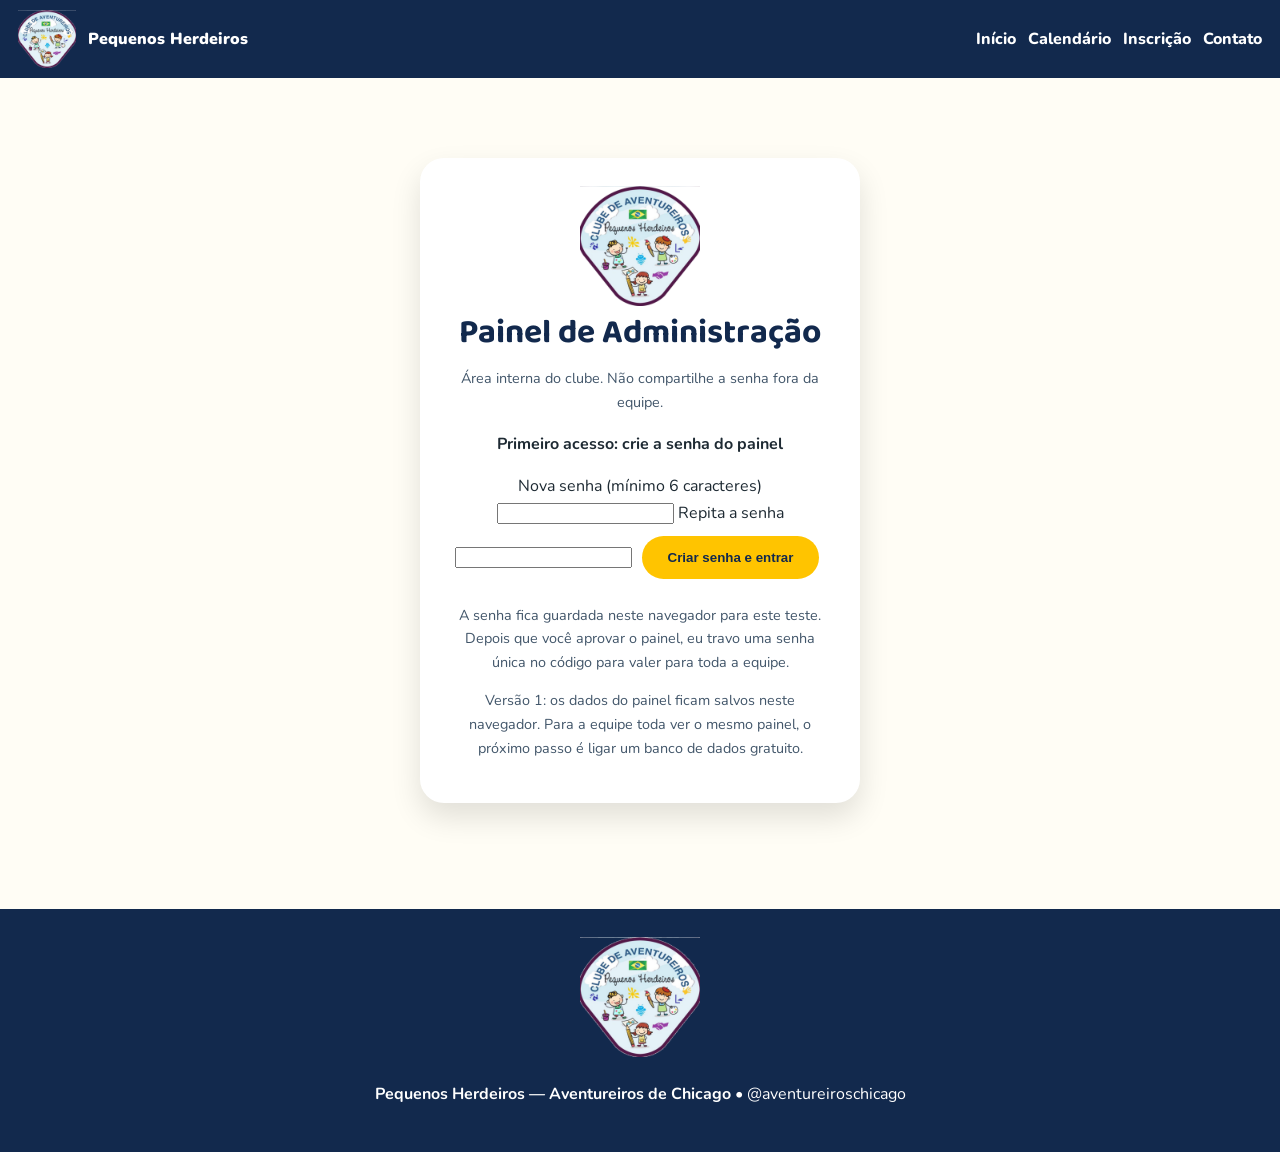
==== admin.html @ ea9294a8 "Publicar admin.html e enviar-fotos.html" ====
<!DOCTYPE html>
<html lang="pt-BR">
<head>
<meta charset="utf-8"><meta name="viewport" content="width=device-width, initial-scale=1">
<title>Painel de Administração — Pequenos Herdeiros Chicago</title>
<link href="https://fonts.googleapis.com/css2?family=Baloo+2:wght@600;800&family=Nunito:wght@400;700;900&display=swap" rel="stylesheet">
<link rel="stylesheet" href="style.css">
<style>
@keyframes fadeUp{from{opacity:0;transform:translateY(14px)}to{opacity:1;transform:translateY(0)}}
@keyframes floaty{0%,100%{transform:translateY(0)}50%{transform:translateY(-8px)}}
@keyframes pop{0%{transform:scale(.97)}60%{transform:scale(1.02)}100%{transform:scale(1)}}
@keyframes shine{0%{background-position:0% 50%}50%{background-position:100% 50%}100%{background-position:0% 50%}}
.admin-wrap{max-width:1020px;margin:0 auto;padding:10px 20px 36px}
.admin-hero{background:linear-gradient(135deg,#12294d,#1573b8,#1f9d63,#ffc400);background-size:300% 300%;animation:shine 10s ease infinite;color:#fff;border-radius:28px;padding:22px;text-align:center;margin-top:16px}
.admin-hero img{width:110px;animation:floaty 3s ease-in-out infinite;filter:drop-shadow(0 10px 18px rgba(0,0,0,.35))}
.admin-hero h2{color:#fff;margin:8px 0 4px}
.admin-hero p{margin:0}
.tabs{display:flex;gap:8px;flex-wrap:wrap;margin:18px 0}
.tab-btn{background:#fff;border:2px solid var(--navy);color:var(--navy);padding:10px 16px;border-radius:999px;font-weight:900;cursor:pointer;transition:transform .15s,background .15s}
.tab-btn:hover{transform:translateY(-2px) scale(1.03)}
.tab-btn.active{background:var(--navy);color:#fff;animation:pop .3s ease both}
.tab-btn.main{background:var(--yellow);border-color:var(--yellow);color:#12294d}
.tab-panel{display:none}
.tab-panel.active{display:block;animation:fadeUp .4s ease both}
.login-card{max-width:440px;margin:40px auto;background:#fff;border-radius:24px;padding:28px;box-shadow:0 14px 30px rgba(0,0,0,.12);text-align:center;animation:fadeUp .5s ease both}
.login-card img{width:120px;animation:floaty 3s ease-in-out infinite}
.small{font-size:.9rem;color:#42566a}
.grid2{display:grid;grid-template-columns:1fr 1fr;gap:16px}
@media(max-width:700px){.grid2{grid-template-columns:1fr}}
.box{background:#fff;border-radius:22px;padding:20px;box-shadow:0 10px 24px rgba(0,0,0,.08);margin-bottom:16px;transition:transform .2s,box-shadow .2s;animation:fadeUp .4s ease both}
.box:hover{transform:translateY(-3px);box-shadow:0 16px 32px rgba(0,0,0,.14)}
.box h3{margin-top:0}
table{font-size:.95rem}
.status{padding:6px;border-radius:8px;border:2px solid #dbe4ea}
.badge{display:inline-block;background:#eaf6ff;padding:4px 10px;border-radius:999px;font-weight:900;font-size:.85rem}
.btn-small{padding:8px 14px;font-size:.9rem;margin:4px 4px 4px 0}
.danger{background:#c0392b;color:#fff;border:0;padding:8px 14px;border-radius:999px;font-weight:900;cursor:pointer}
.photo-grid{display:grid;grid-template-columns:repeat(auto-fit,minmax(160px,1fr));gap:12px}
.photo-grid img{width:100%;height:180px;object-fit:cover;border-radius:16px;transition:transform .2s}
.photo-grid img:hover{transform:scale(1.04) rotate(-1deg)}
.photo-grid figure{margin:0}
.photo-grid figcaption{font-size:.85rem;font-weight:800;text-align:center;margin-top:6px}
.highlight-preview{background:linear-gradient(135deg,#12294d,#1573b8);color:#fff;border-radius:24px;padding:24px;text-align:center}
.highlight-preview img{width:100%;max-height:320px;object-fit:cover;border-radius:16px}
.btn{transition:transform .15s}
.btn:hover{transform:scale(1.04)}
</style>
</head>
<body>
<header>
<a class="logo" href="index.html"><img src="assets/logo.png" alt="Logo Pequenos Herdeiros"> Pequenos Herdeiros</a>
<nav><a href="index.html">Início</a><a href="calendario.html">Calendário</a><a href="inscricao.html">Inscrição</a><a href="contato.html">Contato</a></nav>
</header>

<main class="admin-wrap">
<!-- LOGIN -->
<section id="login-screen">
<div class="login-card">
<img src="assets/logo.png" alt="Logo Pequenos Herdeiros">
<h2>Painel de Administração</h2>
<p class="small">Área interna do clube. Não compartilhe a senha fora da equipe.</p>
<div id="create-box" style="display:none">
<p><strong>Primeiro acesso: crie a senha do painel</strong></p>
<label style="text-align:left">Nova senha (mínimo 6 caracteres)</label>
<input type="password" id="new-pass" autocomplete="new-password">
<label style="text-align:left">Repita a senha</label>
<input type="password" id="new-pass2" autocomplete="new-password">
<button class="btn" type="button" onclick="createPassword()" style="background:var(--yellow);color:#12294d;border:0;cursor:pointer">Criar senha e entrar</button>
<p class="small">A senha fica guardada neste navegador para este teste. Depois que você aprovar o painel, eu travo uma senha única no código para valer para toda a equipe.</p>
</div>
<div id="login-box" style="display:none">
<label style="text-align:left">Senha do painel</label>
<input type="password" id="login-pass" autocomplete="current-password" onkeydown="if(event.key==='Enter')doLogin()">
<button class="btn" type="button" onclick="doLogin()" style="background:var(--yellow);color:#12294d;border:0;cursor:pointer">Entrar</button>
<p id="login-error" style="color:#c0392b;font-weight:900"></p>
</div>
<p class="small">Versão 1: os dados do painel ficam salvos neste navegador. Para a equipe toda ver o mesmo painel, o próximo passo é ligar um banco de dados gratuito.</p>
</div>
</section>

<!-- PANEL -->
<section id="panel-screen" style="display:none">
<div class="admin-hero">
<img src="assets/logo.png" alt="Logo Pequenos Herdeiros">
<h2>Painel do clube</h2>
<p>Secretária • Atividades • Ideias • Fotos • Destaques — tudo em um lugar, com alegria de criança.</p>
</div>
<div style="display:flex;justify-content:space-between;align-items:center;flex-wrap:wrap;gap:10px;margin-top:14px">
<div><a class="btn" href="index.html" style="background:#fff;color:var(--navy)">Ver o site</a> <button class="btn" type="button" onclick="logout()" style="background:#c0392b;color:#fff;border:0;cursor:pointer">Sair</button></div>
</div>

<div class="tabs">
<button class="tab-btn active" onclick="showTab('secretaria',this)">Secretária</button>
<button class="tab-btn" onclick="showTab('atividades',this)">Atividades</button>
<button class="tab-btn" onclick="showTab('ideias',this)">Ideias</button>
<button class="tab-btn main" onclick="showTab('fotos',this)">Fotos ★ principal</button>
<button class="tab-btn" onclick="showTab('destaques',this)">Destaques</button>
</div>

<!-- SECRETARIA -->
<div id="tab-secretaria" class="tab-panel active">
<div class="box">
<h3>Próximo encontro</h3>
<p><span class="badge">NOV 07 • SÁBADO • 11:30h</span> <strong>My Family</strong> — 1032 Maple Ave, Downers Grove, IL 60515, na capela.</p>
<p class="small">Little Lamb — Special Helper • Eager Beaver — Pets • Sun Beam — Road Safety. Busy Bee, Builder e Helping Hand: confirmar com a diretora, sem inventar especialidade.</p>
<div class="links">
<a href="https://mail.google.com/" target="_blank" rel="noopener">Abrir Gmail do clube — inscrições</a>
<a href="contato.html">Contatos: diretora Tânia, pastor João Júnior, Instagram, Thaiane por último</a>
<a href="calendario.html">Ver calendário completo</a>
<a href="https://www.instagram.com/aventureiroschicago" target="_blank" rel="noopener">Instagram @aventureiroschicago</a>
</div>
</div>

<div class="grid2">
<div class="box">
<h3>Criança nova</h3>
<p class="small">Cadastre quem visitou ou se inscreveu. O nome completo fica só aqui dentro — no site e no Instagram, use só o primeiro nome e só com autorização dos pais.</p>
<form onsubmit="addFamilia(event)">
<label>Nome da criança</label><input id="f-crianca" required>
<label>Idade</label><select id="f-idade"><option>4</option><option>5</option><option>6</option><option>7</option><option>8</option><option>9</option></select>
<label>Classe</label><select id="f-classe"><option>Little Lamb — 4</option><option>Eager Beaver — 5</option><option>Busy Bee — 6</option><option>Sun Beam — 7</option><option>Builder — 8</option><option>Helping Hand — 9</option><option>Multilevel</option></select>
<label>Responsável</label><input id="f-resp" required>
<label>WhatsApp do responsável</label><input id="f-tel">
<label>E-mail do responsável</label><input id="f-email" type="email">
<label>Data da visita</label><input id="f-visita" type="date">
<button type="submit">Salvar criança nova</button>
</form>
</div>
<div class="box">
<h3>Como acompanhar</h3>
<p>Depois de salvar, a família aparece na lista abaixo. Marque o status e anote o último contato.</p>
<p><strong>Visitou 1x</strong> → mande mensagem em até 2 dias.<br><strong>Inscrita</strong> → confirme a classe e o próximo encontro.<br><strong>Precisa retorno</strong> → ligue ou mande WhatsApp.<br><strong>Acompanhando</strong> → família já está participando.</p>
<button class="btn btn-green" type="button" onclick="exportCSV()" style="border:0;cursor:pointer">Exportar lista (CSV)</button>
<p class="small">O CSV baixa um arquivo para você abrir no Excel / Planilhas.</p>
</div>
</div>

<div class="box">
<h3>Acompanhamento das famílias</h3>
<div style="overflow-x:auto">
<table><thead><tr><th>Criança</th><th>Idade / Classe</th><th>Responsável</th><th>Visita</th><th>Status</th><th>Último contato / Notas</th><th></th></tr></thead>
<tbody id="familias-body"><tr><td colspan="7">Nenhuma família cadastrada ainda.</td></tr></tbody></table>
</div>
</div>
</div>

<!-- ATIVIDADES -->
<div id="tab-atividades" class="tab-panel">
<div class="box">
<h3>Atividades — pelo calendário</h3>
<p class="small">Encontros a cada duas semanas, sábados 11:30h. Adicione uma atividade extra sem apagar o calendário oficial.</p>
<div style="overflow-x:auto">
<table><thead><tr><th>Data</th><th>Atividade</th><th>Tema</th><th>Responsável</th><th></th></tr></thead>
<tbody id="atividades-body"></tbody></table>
</div>
</div>
<div class="box">
<h3>Adicionar atividade</h3>
<form onsubmit="addAtividade(event)">
<label>Data</label><input id="a-data" type="date" required>
<label>Título da atividade</label><input id="a-titulo" required placeholder="Ex.: Ensaio do hino / Gincana em família">
<label>Tema / Bloco</label><select id="a-tema"><option>My God</option><option>My Family</option><option>My World</option><option>My Self</option><option>Especial</option></select>
<label>Responsável</label><input id="a-resp" placeholder="Ex.: Tânia">
<button type="submit">Salvar atividade</button>
</form>
</div>
</div>

<!-- IDEIAS -->
<div id="tab-ideias" class="tab-panel">
<div class="box">
<h3>Ideias para o clube</h3>
<p class="small">Anote ideias de encontro, reel, post, passeio ou novidade. Marque o status para não perder.</p>
<form onsubmit="addIdeia(event)">
<label>Título da ideia</label><input id="i-titulo" required placeholder="Ex.: Reel das crianças ajudando em casa">
<label>Descrição</label><textarea id="i-desc" rows="3"></textarea>
<label>Quem sugeriu</label><input id="i-quem">
<label>Prioridade</label><select id="i-prio"><option>Normal</option><option>Alta</option><option>Para o próximo encontro</option></select>
<button type="submit">Salvar ideia</button>
</form>
</div>
<div class="box"><h3>Lista de ideias</h3><div id="ideias-list"><p class="small">Nenhuma ideia ainda.</p></div></div>
</div>

<!-- FOTOS -->
<div id="tab-fotos" class="tab-panel">
<div class="box" style="border:3px solid var(--yellow)">
<h3>Fotos — principal ★</h3>
<p><strong>Qualquer pessoa pode enviar fotos, sem login.</strong> O acesso compartilhado é só para as fotos. Secretária, atividades, ideias e destaques continuam só com a senha do painel.</p>
<p>Como funciona: a pessoa abre a página de envio, manda as fotos e elas chegam no e-mail do clube para a equipe aprovar. Só depois de aprovadas elas entram no site e no Instagram. Não publique foto de criança sem autorização dos pais.</p>
<p><a class="btn" href="enviar-fotos.html">Abrir página de envio de fotos</a>
<button class="btn btn-green" type="button" onclick="copyPhotoLink()" style="border:0;cursor:pointer">Copiar link de envio</button>
<span id="copy-ok" style="font-weight:900;color:var(--green)"></span></p>
<p class="small">Link: <span id="photo-link-text"></span></p>
</div>
<div class="box">
<h3>Galeria do site</h3>
<div class="photo-grid">
<figure><img src="assets/foto1.jpg" alt="Crianças brincando na casinha"><figcaption>Brincando na natureza</figcaption></figure>
<figure><img src="assets/foto2.jpg" alt="Turma do clube"><figcaption>Turma do clube</figcaption></figure>
<figure><img src="assets/foto-grupo-sorrindo.jpg" alt="Turma sorrindo com troféu"><figcaption>Turma sorrindo</figcaption></figure>
<figure><img src="assets/foto7.jpg" alt="Família na investidura"><figcaption>Família na igreja</figcaption></figure>
<figure><img src="assets/foto8.jpg" alt="Escorregador no parque"><figcaption>No parque</figcaption></figure>
<figure><img src="assets/foto-brincando.jpg" alt="Criança rindo no inflável"><figcaption>Brincando e rindo</figcaption></figure>
<figure><img src="assets/foto5.jpg" alt="Bolha de sabão"><figcaption>Bolha de sabão</figcaption></figure>
<figure><img src="assets/foto3.jpg" alt="Investidura"><figcaption>Investidura</figcaption></figure>
</div>
</div>
<div class="box">
<h3>Adicionar foto aqui no painel (teste)</h3>
<p class="small">Escolha fotos do seu aparelho para pré-visualizar. Nesta versão 1 elas ficam salvas só neste navegador, como rascunho, e não vão direto para o site — a versão pública é pelo envio por e-mail acima.</p>
<input type="file" id="foto-input" accept="image/*" multiple onchange="addLocalPhotos(event)">
<div class="photo-grid" id="local-photos" style="margin-top:12px"></div>
</div>
</div>

<!-- DESTAQUES -->
<div id="tab-destaques" class="tab-panel">
<div class="box">
<h3>Destaque da semana</h3>
<p class="small">Escolha uma foto e um texto curto para destacar uma criança, uma família ou um momento do clube. Use só o primeiro nome e só com autorização dos pais.</p>
<form onsubmit="addDestaque(event)">
<label>Título do destaque</label><input id="d-titulo" required placeholder="Ex.: Nossa família da semana">
<label>Texto curto</label><textarea id="d-texto" rows="3" required placeholder="Ex.: Uma família que chegou, ficou e já faz parte da nossa aventura."></textarea>
<label>Foto</label><select id="d-foto"><option value="assets/foto7.jpg">Família na igreja — foto7</option><option value="assets/foto-grupo-sorrindo.jpg">Turma sorrindo — grupo</option><option value="assets/foto2.jpg">Turma do clube — foto2</option><option value="assets/foto1.jpg">Brincando na natureza — foto1</option><option value="assets/foto8.jpg">No parque — foto8</option><option value="assets/foto-brincando.jpg">Brincando e rindo — inflável</option></select>
<label>Primeiro nome (opcional)</label><input id="d-nome" placeholder="Só o primeiro nome">
<label><input type="checkbox" id="d-auth" required style="width:auto"> Os pais autorizaram usar esta foto e este destaque.</label>
<button type="submit">Salvar destaque</button>
</form>
</div>
<div class="box"><h3>Pré-visualização</h3><div id="destaque-preview"><p class="small">Salve um destaque para ver como ele fica.</p></div></div>
<div class="box"><h3>Destaques salvos</h3><div id="destaques-list"><p class="small">Nenhum destaque ainda.</p></div></div>
</div>

<p class="small" style="text-align:center">Painel v1 — dados salvos neste navegador. Não publique nomes completos de crianças, escola ou endereço. Fotos só com autorização dos pais.</p>
</section>
</main>
<footer><img src="assets/logo.png" alt="Logo Pequenos Herdeiros"><p><strong>Pequenos Herdeiros — Aventureiros de Chicago</strong> • @aventureiroschicago</p></footer>

<script>
async function sha256(str){
  const buf = await crypto.subtle.digest('SHA-256', new TextEncoder().encode(str));
  return [...new Uint8Array(buf)].map(b=>b.toString(16).padStart(2,'0')).join('');
}
function showLogin(){
  const has = localStorage.getItem('ph_admin_hash');
  document.getElementById('login-screen').style.display='block';
  document.getElementById('panel-screen').style.display='none';
  document.getElementById('create-box').style.display = has ? 'none':'block';
  document.getElementById('login-box').style.display = has ? 'block':'none';
}
function showPanel(){
  document.getElementById('login-screen').style.display='none';
  document.getElementById('panel-screen').style.display='block';
  renderAll();
}
async function createPassword(){
  const a=document.getElementById('new-pass').value, b=document.getElementById('new-pass2').value;
  if(a.length<6){alert('A senha precisa ter pelo menos 6 caracteres.');return;}
  if(a!==b){alert('As senhas não são iguais.');return;}
  localStorage.setItem('ph_admin_hash', await sha256(a));
  sessionStorage.setItem('ph_admin_logged','1');
  showPanel();
}
async function doLogin(){
  const v=document.getElementById('login-pass').value;
  const h=await sha256(v);
  if(h===localStorage.getItem('ph_admin_hash')){sessionStorage.setItem('ph_admin_logged','1');showPanel();}
  else{document.getElementById('login-error').textContent='Senha incorreta. Tente de novo.';}
}
function logout(){sessionStorage.removeItem('ph_admin_logged');location.reload();}
function showTab(id,btn){
  document.querySelectorAll('.tab-panel').forEach(el=>el.classList.remove('active'));
  document.getElementById('tab-'+id).classList.add('active');
  document.querySelectorAll('.tab-btn').forEach(el=>el.classList.remove('active'));
  btn.classList.add('active');
}
function load(key,fallback){try{return JSON.parse(localStorage.getItem(key))||fallback;}catch(e){return fallback;}}
function save(key,val){localStorage.setItem(key,JSON.stringify(val));}
function uid(){return Date.now().toString(36)+Math.random().toString(36).slice(2,6);}
function esc(s){return String(s||'').replace(/[&<>"']/g,c=>({'&':'&amp;','<':'&lt;','>':'&gt;','"':'&quot;',"'":'&#39;'}[c]));}

// Famílias
function addFamilia(e){
  e.preventDefault();
  const list=load('ph_familias',[]);
  list.push({id:uid(),crianca:document.getElementById('f-crianca').value,idade:document.getElementById('f-idade').value,classe:document.getElementById('f-classe').value,resp:document.getElementById('f-resp').value,tel:document.getElementById('f-tel').value,email:document.getElementById('f-email').value,visita:document.getElementById('f-visita').value,status:'Visitou 1x',notas:''});
  save('ph_familias',list); e.target.reset(); renderFamilias();
}
function renderFamilias(){
  const list=load('ph_familias',[]);
  const body=document.getElementById('familias-body');
  if(!list.length){body.innerHTML='<tr><td colspan="7">Nenhuma família cadastrada ainda.</td></tr>';return;}
  body.innerHTML=list.map(f=>`<tr><td><strong>${esc(f.crianca)}</strong></td><td>${esc(f.idade)} • ${esc(f.classe)}</td><td>${esc(f.resp)}<br><span class="small">${esc(f.tel||'')} ${esc(f.email||'')}</span></td><td>${esc(f.visita||'—')}</td><td><select class="status" onchange="setStatus('${f.id}',this.value)">${['Visitou 1x','Inscrita','Precisa retorno','Acompanhando'].map(s=>`<option ${s===f.status?'selected':''}>${s}</option>`).join('')}</select></td><td><input value="${esc(f.notas||'')}" placeholder="Último contato / notas" onchange="setNotas('${f.id}',this.value)" style="padding:8px"></td><td><button class="danger" type="button" onclick="delFamilia('${f.id}')">Excluir</button></td></tr>`).join('');
}
function setStatus(id,v){const l=load('ph_familias',[]);const f=l.find(x=>x.id===id);if(f){f.status=v;save('ph_familias',l);}}
function setNotas(id,v){const l=load('ph_familias',[]);const f=l.find(x=>x.id===id);if(f){f.notas=v;save('ph_familias',l);}}
function delFamilia(id){if(!confirm('Excluir esta família da lista?'))return;save('ph_familias',load('ph_familias',[]).filter(x=>x.id!==id));renderFamilias();}
function exportCSV(){
  const list=load('ph_familias',[]);
  const rows=[['Crianca','Idade','Classe','Responsavel','WhatsApp','Email','Visita','Status','Notas']].concat(list.map(f=>[f.crianca,f.idade,f.classe,f.resp,f.tel,f.email,f.visita,f.status,f.notas]));
  const csv=rows.map(r=>r.map(c=>'"'+String(c||'').replace(/"/g,'""')+'"').join(',')).join('\n');
  const a=document.createElement('a');a.href=URL.createObjectURL(new Blob([csv],{type:'text/csv'}));a.download='familias-pequenos-herdeiros.csv';a.click();
}

// Atividades
const SEED_ATIV=[['2026-11-07','Encontro My Family','My Family','Tânia'],['2026-11-21','Encontro My Family','My Family','Tânia'],['2026-12-05','Encontro My Family','My Family','Tânia'],['2026-12-19','Festa de Confraternização | Amigo Secreto','My Family','Tânia'],['2027-01-02','Encontro My World','My World','Tânia']];
function addAtividade(e){
  e.preventDefault();
  const list=load('ph_atividades',null) || SEED_ATIV.map(a=>({id:uid(),data:a[0],titulo:a[1],tema:a[2],resp:a[3]}));
  list.push({id:uid(),data:document.getElementById('a-data').value,titulo:document.getElementById('a-titulo').value,tema:document.getElementById('a-tema').value,resp:document.getElementById('a-resp').value});
  save('ph_atividades',list); e.target.reset(); renderAtividades();
}
function renderAtividades(){
  let list=load('ph_atividades',null);
  if(!list){list=SEED_ATIV.map(a=>({id:uid(),data:a[0],titulo:a[1],tema:a[2],resp:a[3]}));save('ph_atividades',list);}
  list.sort((a,b)=>a.data.localeCompare(b.data));
  document.getElementById('atividades-body').innerHTML=list.map(a=>`<tr><td>${esc(a.data)}</td><td><strong>${esc(a.titulo)}</strong></td><td>${esc(a.tema)}</td><td>${esc(a.resp||'')}</td><td><button class="danger" type="button" onclick="delAtividade('${a.id}')">Excluir</button></td></tr>`).join('');
}
function delAtividade(id){if(!confirm('Excluir esta atividade?'))return;save('ph_atividades',load('ph_atividades',[]).filter(x=>x.id!==id));renderAtividades();}

// Ideias
function addIdeia(e){
  e.preventDefault();
  const list=load('ph_ideias',[]);
  list.unshift({id:uid(),titulo:document.getElementById('i-titulo').value,desc:document.getElementById('i-desc').value,quem:document.getElementById('i-quem').value,prio:document.getElementById('i-prio').value,status:'Nova'});
  save('ph_ideias',list); e.target.reset(); renderIdeias();
}
function renderIdeias(){
  const list=load('ph_ideias',[]);
  const el=document.getElementById('ideias-list');
  if(!list.length){el.innerHTML='<p class="small">Nenhuma ideia ainda.</p>';return;}
  el.innerHTML=list.map(i=>`<div class="box"><strong>${esc(i.titulo)}</strong> <span class="badge">${esc(i.prio)}</span> <span class="badge">${esc(i.status)}</span><p>${esc(i.desc||'')}</p><p class="small">Sugerido por: ${esc(i.quem||'—')}</p><button class="btn-small btn" type="button" onclick="setIdeiaStatus('${i.id}','Em andamento')" style="background:var(--yellow);border:0;cursor:pointer">Em andamento</button><button class="btn-small btn-green btn" type="button" onclick="setIdeiaStatus('${i.id}','Feita')" style="border:0;cursor:pointer">Feita</button><button class="danger" type="button" onclick="delIdeia('${i.id}')">Excluir</button></div>`).join('');
}
function setIdeiaStatus(id,s){const l=load('ph_ideias',[]);const f=l.find(x=>x.id===id);if(f){f.status=s;save('ph_ideias',l);renderIdeias();}}
function delIdeia(id){if(!confirm('Excluir esta ideia?'))return;save('ph_ideias',load('ph_ideias',[]).filter(x=>x.id!==id));renderIdeias();}

// Fotos locais
function addLocalPhotos(e){
  const files=[...e.target.files];
  files.forEach(file=>{
    const reader=new FileReader();
    reader.onload=()=>{
      const img=new Image();
      img.onload=()=>{
        const canvas=document.createElement('canvas');
        const max=800; const ratio=Math.min(1,max/img.width);
        canvas.width=img.width*ratio; canvas.height=img.height*ratio;
        canvas.getContext('2d').drawImage(img,0,0,canvas.width,canvas.height);
        const list=load('ph_fotos_local',[]);
        list.push({id:uid(),name:file.name,data:canvas.toDataURL('image/jpeg',0.8)});
        try{save('ph_fotos_local',list);}catch(err){alert('Esta foto é grande demais para salvar neste navegador. Envie pela página pública de fotos.');return;}
        renderLocalPhotos();
      };
      img.src=reader.result;
    };
    reader.readAsDataURL(file);
  });
}
function renderLocalPhotos(){
  const list=load('ph_fotos_local',[]);
  document.getElementById('local-photos').innerHTML=list.map(p=>`<figure><img src="${p.data}" alt="${esc(p.name)}"><figcaption>${esc(p.name)}</figcaption></figure>`).join('');
}
function copyPhotoLink(){
  const url=location.href.replace(/admin\.html.*$/,'')+'enviar-fotos.html';
  navigator.clipboard.writeText(url).then(()=>{document.getElementById('copy-ok').textContent='Link copiado.';});
}

// Destaques
function addDestaque(e){
  e.preventDefault();
  const list=load('ph_destaques',[]);
  const d={id:uid(),titulo:document.getElementById('d-titulo').value,texto:document.getElementById('d-texto').value,foto:document.getElementById('d-foto').value,nome:document.getElementById('d-nome').value,atual:true};
  list.forEach(x=>x.atual=false); list.unshift(d); save('ph_destaques',list); e.target.reset(); renderDestaques();
}
function renderDestaques(){
  const list=load('ph_destaques',[]);
  const prev=document.getElementById('destaque-preview');
  const cur=list.find(x=>x.atual)||list[0];
  prev.innerHTML=cur?`<div class="highlight-preview"><img src="${esc(cur.foto)}" alt="Foto do destaque"><h3 style="color:#fff">${esc(cur.titulo)}</h3><p>${esc(cur.texto)}</p>${cur.nome?`<p><strong>${esc(cur.nome)}</strong></p>`:''}</div>`:'<p class="small">Salve um destaque para ver como ele fica.</p>';
  document.getElementById('destaques-list').innerHTML=list.length?list.map(d=>`<div class="box"><strong>${esc(d.titulo)}</strong> ${d.atual?'<span class="badge">Atual</span>':''}<p>${esc(d.texto)}</p><button class="btn-small btn" type="button" onclick="setDestaqueAtual('${d.id}')" style="background:var(--yellow);border:0;cursor:pointer">Usar como atual</button><button class="danger" type="button" onclick="delDestaque('${d.id}')">Excluir</button></div>`).join(''):'<p class="small">Nenhum destaque ainda.</p>';
}
function setDestaqueAtual(id){const l=load('ph_destaques',[]);l.forEach(x=>x.atual=(x.id===id));save('ph_destaques',l);renderDestaques();}
function delDestaque(id){if(!confirm('Excluir este destaque?'))return;save('ph_destaques',load('ph_destaques',[]).filter(x=>x.id!==id));renderDestaques();}

function renderAll(){renderFamilias();renderAtividades();renderIdeias();renderLocalPhotos();renderDestaques();document.getElementById('photo-link-text').textContent=location.href.replace(/admin\.html.*$/,'')+'enviar-fotos.html';}
if(sessionStorage.getItem('ph_admin_logged')==='1'){showPanel();}else{showLogin();}
</script>
</body>
</html>
---- style.css ----
:root{--navy:#12294d;--blue:#1573b8;--yellow:#ffc400;--pink:#ff5d8f;--green:#1f9d63;--text:#1e2a33}
*{box-sizing:border-box} body{margin:0;font-family:'Nunito',system-ui,Arial,sans-serif;color:var(--text);line-height:1.65;background:#fffdf5}
h1,h2,h3{font-family:'Baloo 2',system-ui,sans-serif;line-height:1.15}
header{position:sticky;top:0;z-index:20;background:var(--navy);color:#fff;padding:10px 18px;display:flex;justify-content:space-between;align-items:center;flex-wrap:wrap;gap:10px}
.logo{display:flex;align-items:center;gap:12px;color:#fff;text-decoration:none;font-weight:900}
.logo img{height:58px;width:auto}
nav a{color:#fff;text-decoration:none;font-weight:800;margin-left:12px}
nav a.active{color:var(--yellow)}
.hero{background:linear-gradient(180deg,rgba(18,41,77,.35),rgba(18,41,77,.65)),url('assets/foto3.jpg') center/cover no-repeat;color:#fff;text-align:center;padding:48px 20px 52px}
.hero-logo{width:190px;height:auto;filter:drop-shadow(0 12px 24px rgba(0,0,0,.35))}
.hero h1{font-size:clamp(2.6rem,8vw,4.8rem);margin:8px 0;text-transform:uppercase;text-shadow:0 5px 24px rgba(0,0,0,.5)}
.hero h1 em{color:var(--yellow);font-style:normal}
.hero p{font-size:1.2rem;text-shadow:0 2px 12px rgba(0,0,0,.5);max-width:780px;margin:12px auto}
.btn{display:inline-block;background:var(--yellow);color:#12294d;padding:14px 26px;border-radius:999px;font-weight:900;text-decoration:none;margin:10px 6px}
.btn-green{background:var(--green);color:#fff}
.btn-outline{background:transparent;color:#fff;border:3px solid #fff}
main{max-width:960px;margin:0 auto;padding:10px 20px 36px}
section{padding:30px 0}
h2{font-size:2.1rem;color:var(--navy);margin:0 0 12px}
.en{color:#42566a}
.pill{display:inline-block;background:var(--yellow);padding:6px 14px;border-radius:999px;font-weight:900}
.cards{display:grid;grid-template-columns:repeat(auto-fit,minmax(230px,1fr));gap:16px}
.card{background:#fff;border-radius:22px;padding:20px;box-shadow:0 10px 24px rgba(0,0,0,.08);border-top:8px solid var(--blue)}
.card img{width:100%;height:260px;object-fit:cover;border-radius:14px}
.gallery{display:grid;grid-template-columns:repeat(auto-fit,minmax(220px,1fr));gap:14px}
.gallery img{width:100%;height:260px;object-fit:cover;border-radius:20px}
table{width:100%;border-collapse:collapse;background:#fff;border-radius:16px;overflow:hidden;box-shadow:0 8px 20px rgba(0,0,0,.08)}
th,td{padding:10px 12px;text-align:left;border-bottom:1px solid #eef2f5}
th{background:var(--navy);color:#fff}
.brasil{background:linear-gradient(135deg,#0f7a3d,#ffc400);color:#fff;border-radius:24px;padding:28px}
.brasil h2{color:#fff} .brasil .en{color:#fff}
.visit{background:#fff8dc;border:4px dashed var(--yellow);border-radius:24px;padding:26px;text-align:center}
.links a{display:block;background:#fff;border-radius:14px;padding:15px 16px;margin:10px 0;font-weight:900;text-decoration:none;color:var(--navy);box-shadow:0 6px 16px rgba(0,0,0,.08)}
form label{display:block;font-weight:900;margin:12px 0 4px}
form input,form select,form textarea{width:100%;padding:12px;border:2px solid #dbe4ea;border-radius:12px;font:inherit}
form button{background:var(--green);color:#fff;border:0;padding:14px 26px;border-radius:999px;font-weight:900;cursor:pointer;margin-top:14px;font-size:1.05rem}
.note{background:#fff3cd;border-radius:12px;padding:12px}
footer{background:var(--navy);color:#fff;text-align:center;padding:28px 20px}
footer img{width:120px;height:auto}
footer a{color:#ffe27a}
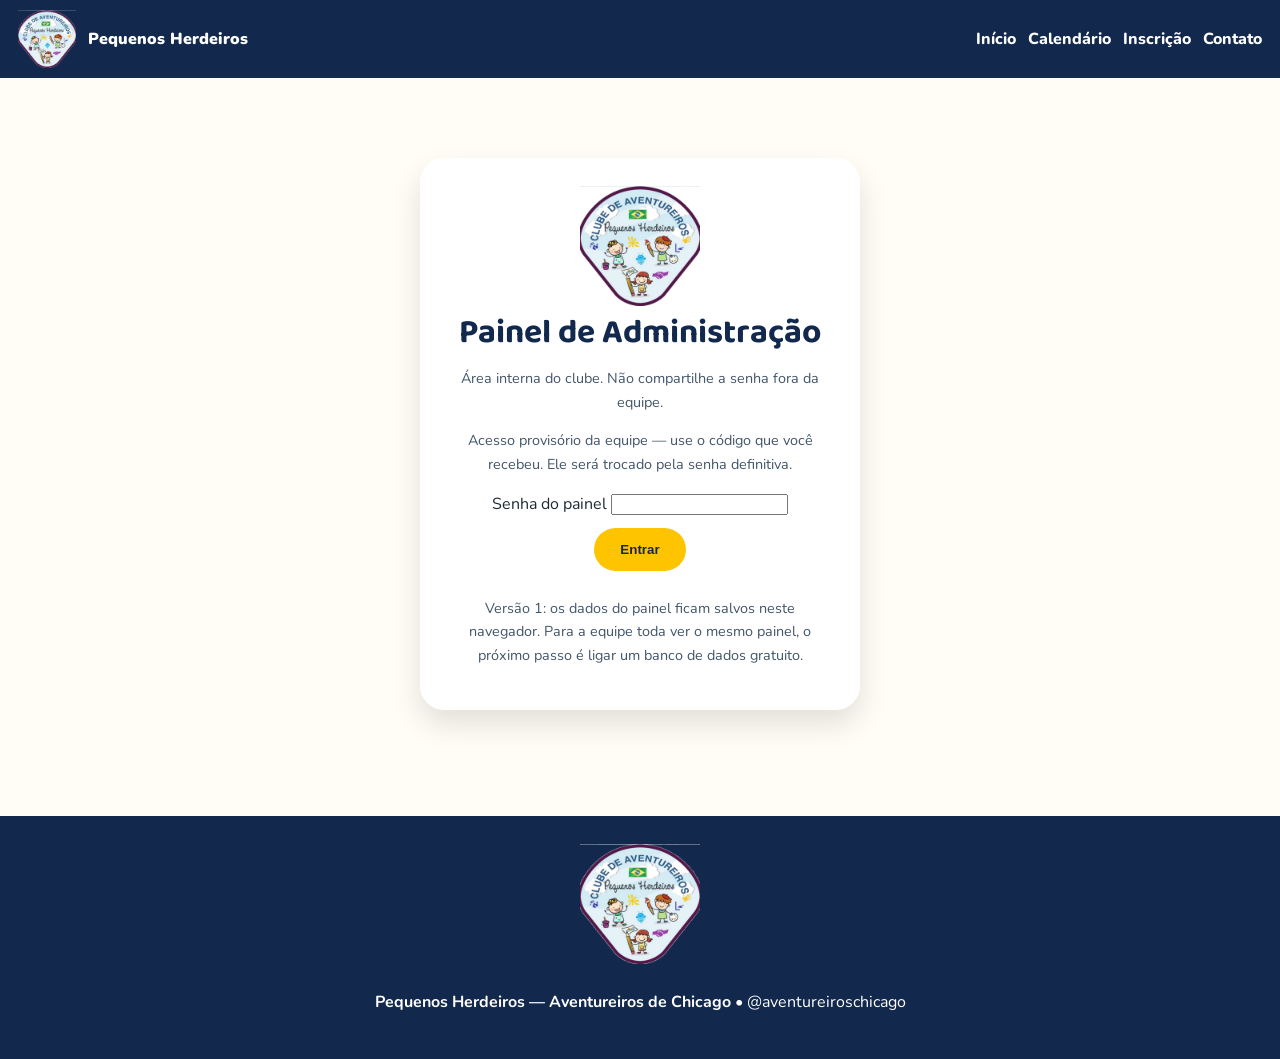
==== commit 53ea388a: "Corrigir hashes dos acessos provisórios do painel" ====
--- a/admin.html
+++ b/admin.html
@@ -59,6 +59,7 @@
 <img src="assets/logo.png" alt="Logo Pequenos Herdeiros">
 <h2>Painel de Administração</h2>
 <p class="small">Área interna do clube. Não compartilhe a senha fora da equipe.</p>
+<p id="login-aviso-provisorio" class="small" style="display:none">Acesso provisório da equipe — use o código que você recebeu. Ele será trocado pela senha definitiva.</p>
 <div id="create-box" style="display:none">
 <p><strong>Primeiro acesso: crie a senha do painel</strong></p>
 <label style="text-align:left">Nova senha (mínimo 6 caracteres)</label>
@@ -85,6 +86,7 @@
 <h2>Painel do clube</h2>
 <p>Secretária • Atividades • Ideias • Fotos • Destaques — tudo em um lugar, com alegria de criança.</p>
 </div>
+<p id="acesso-info" class="small" style="text-align:center"></p>
 <div style="display:flex;justify-content:space-between;align-items:center;flex-wrap:wrap;gap:10px;margin-top:14px">
 <div><a class="btn" href="index.html" style="background:#fff;color:var(--navy)">Ver o site</a> <button class="btn" type="button" onclick="logout()" style="background:#c0392b;color:#fff;border:0;cursor:pointer">Sair</button></div>
 </div>
@@ -242,16 +244,33 @@
   const buf = await crypto.subtle.digest('SHA-256', new TextEncoder().encode(str));
   return [...new Uint8Array(buf)].map(b=>b.toString(16).padStart(2,'0')).join('');
 }
+// ACESSOS PROVISÓRIOS — trocar pela senha definitiva depois.
+// Cada código é provisório: o hash fica visível no código público do
+// repositório, então estes códigos devem ser trocados/rotacionados logo.
+// Gerar com: python3 acessos-provisorios/gerar-acessos.py
+// (os códigos em texto claro vão SÓ por cartão seguro, nunca no chat)
+const PROVISIONAL_ACCESS = [
+  { label: 'Diretora', hash: 'f48b5e4b36b01bb8b3a05914ac8e585907b11385789cadd408ec9b75e3ab9296' },
+  { label: 'Equipe', hash: '316d2b00cc9557c99cf2fd2c9807e7fbad5cc1517b009060e2e803ad0e88e919' },
+  { label: 'Mídia', hash: '4247bf37e9014d7e5b841ac311509632846f75a962bebc1156eaf4fbdf95cf7a' },
+];
+
 function showLogin(){
   const has = localStorage.getItem('ph_admin_hash');
+  const prov = PROVISIONAL_ACCESS.some(a=>a.hash && !a.hash.startsWith('SUBSTITUIR'));
   document.getElementById('login-screen').style.display='block';
   document.getElementById('panel-screen').style.display='none';
-  document.getElementById('create-box').style.display = has ? 'none':'block';
-  document.getElementById('login-box').style.display = has ? 'block':'none';
+  document.getElementById('create-box').style.display = (has || prov) ? 'none':'block';
+  document.getElementById('login-box').style.display = (has || prov) ? 'block':'none';
+  const aviso = document.getElementById('login-aviso-provisorio');
+  if(aviso){ aviso.style.display = prov ? 'block' : 'none'; }
 }
 function showPanel(){
   document.getElementById('login-screen').style.display='none';
   document.getElementById('panel-screen').style.display='block';
+  const info = document.getElementById('acesso-info');
+  const rotulo = sessionStorage.getItem('ph_admin_acesso');
+  if(info){ info.textContent = rotulo ? ('Acesso provisório: ' + rotulo + ' — será trocado pela senha definitiva.') : ''; }
   renderAll();
 }
 async function createPassword(){
@@ -265,10 +284,12 @@
 async function doLogin(){
   const v=document.getElementById('login-pass').value;
   const h=await sha256(v);
+  const prov=PROVISIONAL_ACCESS.find(a=>a.hash===h);
+  if(prov){sessionStorage.setItem('ph_admin_logged','1');sessionStorage.setItem('ph_admin_acesso',prov.label);showPanel();return;}
   if(h===localStorage.getItem('ph_admin_hash')){sessionStorage.setItem('ph_admin_logged','1');showPanel();}
   else{document.getElementById('login-error').textContent='Senha incorreta. Tente de novo.';}
 }
-function logout(){sessionStorage.removeItem('ph_admin_logged');location.reload();}
+function logout(){sessionStorage.removeItem('ph_admin_logged');sessionStorage.removeItem('ph_admin_acesso');location.reload();}
 function showTab(id,btn){
   document.querySelectorAll('.tab-panel').forEach(el=>el.classList.remove('active'));
   document.getElementById('tab-'+id).classList.add('active');
